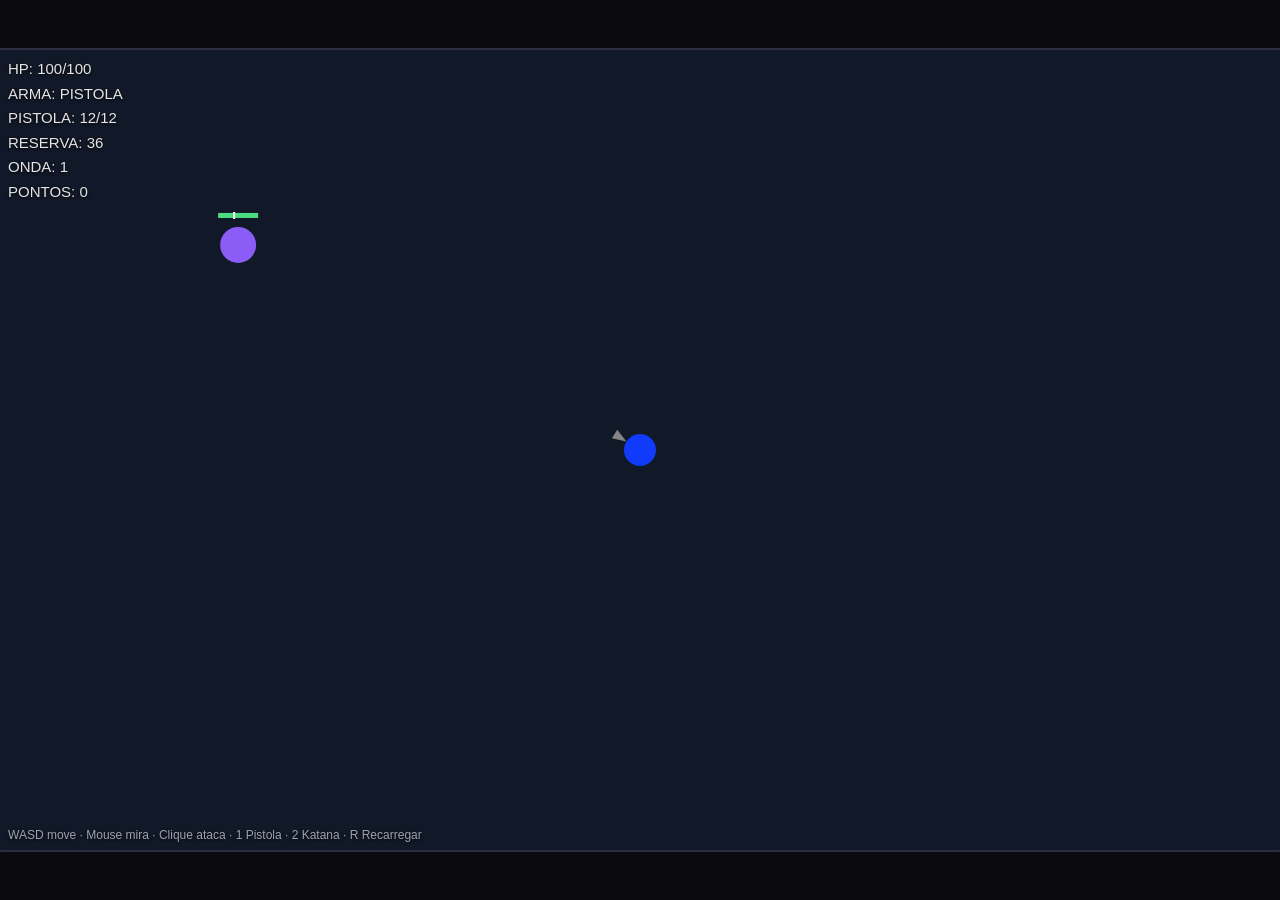
==== game do aluado/index.html @ 7b45168a "Add files via upload" ====
<!DOCTYPE html>
<html lang="pt-br">
<head>
  <meta charset="UTF-8">
  <title>Caçador — Protótipo</title>
  <link rel="stylesheet" href="style.css">
</head>
<body>
  <div id="game-container">
    <canvas id="gameCanvas" width="1280" height="800"></canvas>
    <div id="hud">
      <div id="hp">HP: 100/100</div>
      <div id="weapon">ARMA: PISTOLA</div>
      <div id="ammo">PISTOLA: 12/12</div>
      <div id="reserve">RESERVA: 36</div>
      <div id="wave">ONDA: 1</div>
      <div id="score">PONTOS: 0</div>
    </div>
    <div id="controls">
      WASD move · Mouse mira · Clique ataca · 1 Pistola · 2 Katana · R Recarregar
    </div>
  </div>

  <!-- Ordem importa: bullet e weapon antes de player (que os usa) -->
  <script src="js/bullet.js"></script>
  <script src="js/weapon.js"></script>
  <script src="js/player.js"></script>
  <script src="js/enemy.js"></script>
  <script src="js/game.js"></script>
  <script src="js/main.js"></script>
</body>
</html>
---- game do aluado/style.css ----
* {
  margin: 0;
  padding: 0;
  box-sizing: border-box;
}

body {
  background: #0a0a0f;
  display: flex;
  align-items: center;
  justify-content: center;
  min-height: 100vh;
  font-family: 'Segoe UI', Arial, sans-serif;
}

#game-container {
  position: relative;
}

canvas {
  display: block;
  border: 2px solid #2d2d44;
  border-radius: 4px;
  cursor: crosshair;
  background: #111827;
}

#hud {
  position: absolute;
  top: 10px;
  left: 10px;
  color: #e5e5e5;
  font-size: 15px;
  text-shadow: 0 1px 3px rgba(0, 0, 0, 0.8);
  line-height: 1.5;
  user-select: none;
  pointer-events: none;
}

#hud div {
  margin-bottom: 2px;
}

#controls {
  position: absolute;
  bottom: 10px;
  left: 10px;
  color: #9ca3af;
  font-size: 12px;
  text-shadow: 0 1px 3px rgba(0, 0, 0, 0.8);
  user-select: none;
  pointer-events: none;
}
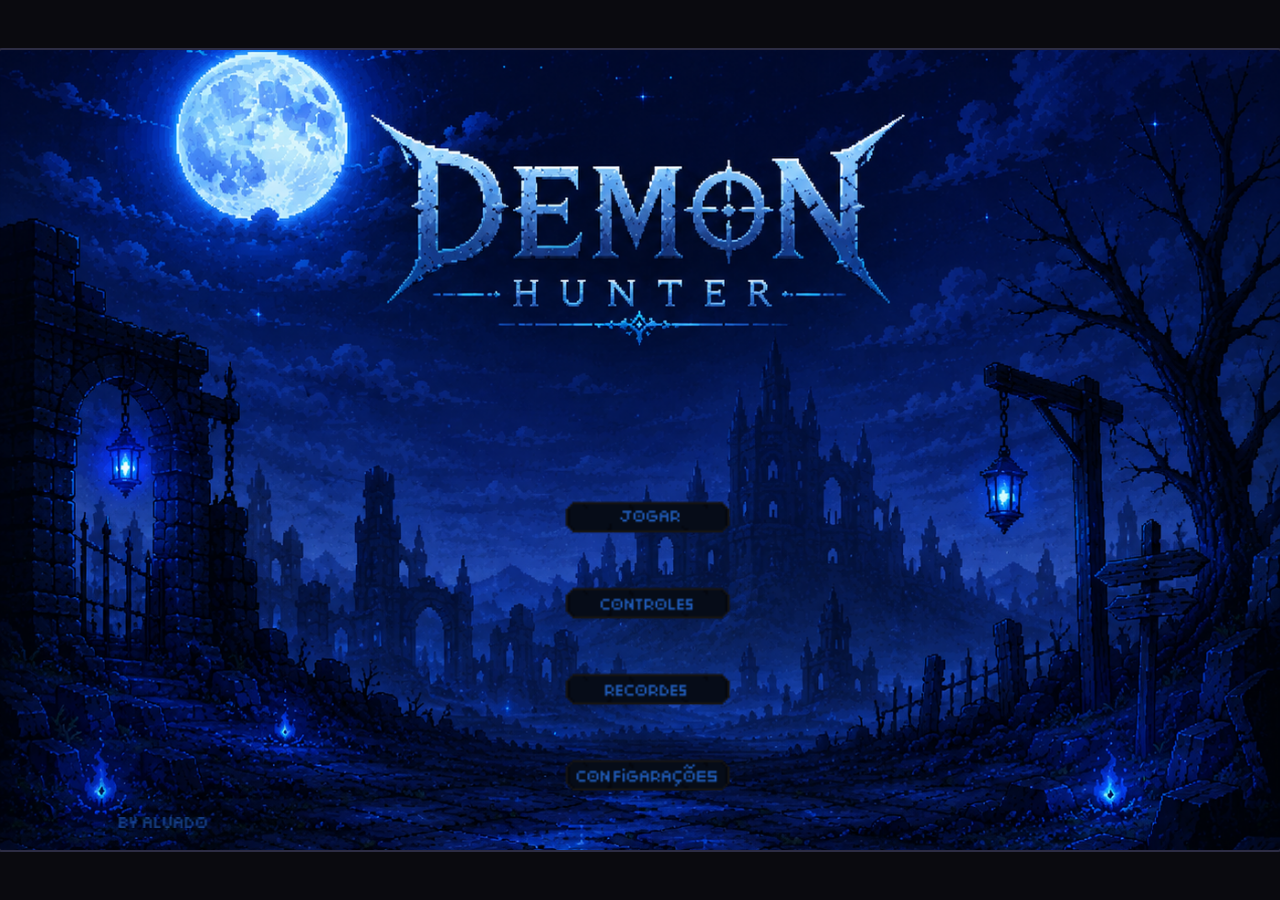
==== commit ad52079c: "Add files via upload" ====
--- a/game do aluado/index.html
+++ b/game do aluado/index.html
@@ -8,7 +8,7 @@
 <body>
   <div id="game-container">
     <canvas id="gameCanvas" width="1280" height="800"></canvas>
-    <div id="hud">
+    <div id="hud" style="display: none;">
       <div id="hp">HP: 100/100</div>
       <div id="weapon">ARMA: PISTOLA</div>
       <div id="ammo">PISTOLA: 12/12</div>
@@ -16,12 +16,13 @@
       <div id="wave">ONDA: 1</div>
       <div id="score">PONTOS: 0</div>
     </div>
-    <div id="controls">
+    <div id="controls" style="display: none;">
       WASD move · Mouse mira · Clique ataca · 1 Pistola · 2 Katana · R Recarregar
     </div>
   </div>
 
-  <!-- Ordem importa: bullet e weapon antes de player (que os usa) -->
+  <!-- Ordem importa: menu antes de game (que chama Menu.recordScore); bullet/weapon antes de player -->
+  <script src="js/menu.js"></script>
   <script src="js/bullet.js"></script>
   <script src="js/weapon.js"></script>
   <script src="js/player.js"></script>
